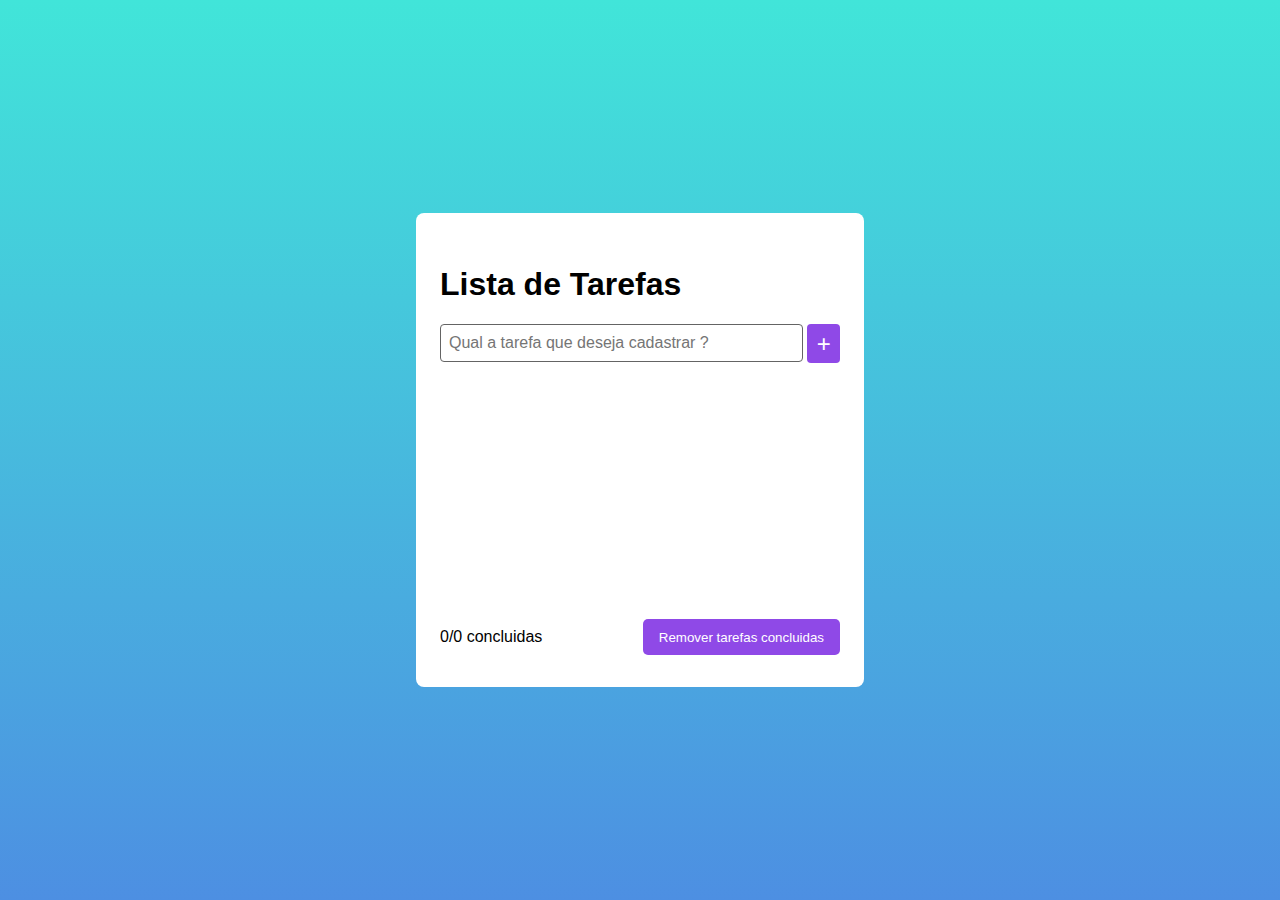
==== exemplo/index.html @ 4a66501f "comeco" ====
<!DOCTYPE html>
<html lang="en">
<head>
    <meta charset="UTF-8">
    <meta name="viewport" content="width=device-width, initial-scale=1.0">
    <title>Lista de tarefas</title>
    <link rel="stylesheet" href="style.css">
    <script src="./index.js"></script>
</head>
<body>
    <main>
        <h1>Lista de Tarefas</h1>
        <section id="create-todo-section">
            <form id="create-todo-form">
                <input 
                    type="text" 
                    id="description"
                    name="description"
                    class="input-description"
                    aria-label="Qual a tarefa que deseja cadastrar ?"
                    placeholder="Qual a tarefa que deseja cadastrar ?"
                    />
                    <button type="submit" id="save-task" aria-label="Cadastrar tarefa" class="add-task-btn">+</button>
            </form>

        </section>
        <section class="todo-list-section">
            <ul id="todo-list"></ul>
        </section>
        <footer id="todo-footer">
            <button onclick="removeDoneTasks()" class="remove-done-tasks-btn">
                Remover tarefas concluidas
            </button>
        </footer>
    </main>
</body>
</html>
---- exemplo/style.css ----
html{
    width: 100%;
    height: 100%;
    box-sizing: border-box;
    font-size: 10px;
    font-family: sans-serif;
}
body{
    width: 100%;
    height: 100%;
    background: linear-gradient(#41e5d9, #4d8fe2);
    margin: 0;
    display: flex;
    justify-content: center;
    align-items: center;
}

h1{
    font-size: 3.2rem;
    margin: 0 0 1,6rem;
}
main{
    width: 100%;
    max-width: 40rem;
    background: #fff;
    border-radius: .8rem;
    padding: 3.2rem 2.4rem;
}

.todo-list-section{
    margin: 0.8rem 0 1.6rem;
    min-height: 5rem;

    & > ul {

        padding-inline-start: 0rem;
        height: 23rem;
        overflow: auto;

    }
    & > ul > li {
 
        list-style-type: none;
        padding: 0.8rem 1.6rem;
        font-size: 1.6rem;
        background-color: #efefef;
        display: flex;
        justify-content: space-between;
        position: relative;
        margin-bottom: .8rem;

}
& > ul > li:last-child{
    margin-bottom: 0;
}
& > ul > li > button{
    width: 2.4rem;
    height: 2.4rem;
    background-color: #e64c3c;
    color: #fff;
    border: none;
    border-radius: .4rem;
    cursor: pointer;
    
    &:hover{
        
        background: #da5c3e;
       
    }
}

}

.checkbox-label-container{
    display: flex;
    align-items: center;
    justify-content: center;

    & > label{
        cursor: pointer;
    }
    & > input{
        margin-right: 0.8rem;
        cursor: pointer;

    }    
}
#create-todo-form{
    font-size: 1.6rem;
    display: flex;
    flex-direction: row;
    width: 100%;
}
.input-description{
    height: 2rem;
    width: 100%;
    font-size: 1.6rem;
    border-radius: .4rem;
    margin-right: .4rem;
    outline: 0;
    border: 1px solid #646464;
    padding: .8rem;

    &:focus {
        border: 1px #5eb7f6;
        
    }
}
.add-task-btn{
    
    box-sizing: border-box;
    height: 3.9rem;
    width: 3.6rem;
    color: #fff;
    background: #8f49e7;
    border: none;
    border-radius: .4rem;
    font-size: 2.4rem;
    cursor: pointer;

    &:hover{
        opacity: .8;
    }
}


.add-task-btn:disabled {
    
    background-color: #d9d9d9;
    cursor:  not-allowed;


    &:hover{
        opacity: .8;
    }

}


.remove-done-tasks-btn{
    box-sizing: border-box;
    height: 3.6rem;
    color: #fff;
    background: #8f49e7;
    border: none;
    border-radius: .5rem;
    cursor: pointer;
    padding: 0 1.6rem;

    &:hover{
        opacity: .8;
    }

}

footer{
    width: 100%;
    display: flex;
    flex-direction: row-reverse;
    justify-content: space-between;
    font-size: 1.6rem;
    align-items: center;
}
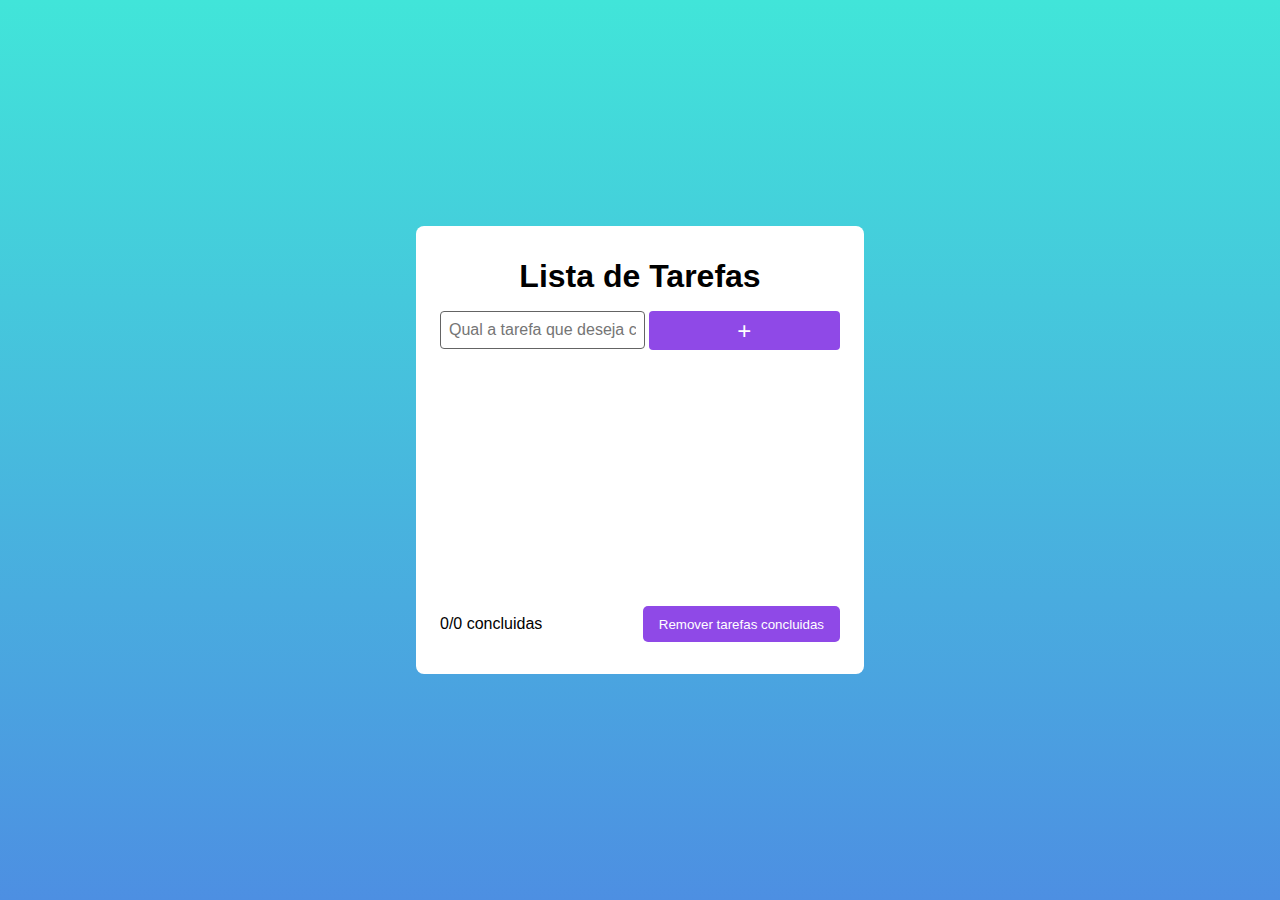
==== commit adf0bfad: "responsivo" ====
--- a/exemplo/index.html
+++ b/exemplo/index.html
@@ -9,8 +9,8 @@
 </head>
 <body>
     <main>
-        <h1>Lista de Tarefas</h1>
-        <section id="create-todo-section">
+        <h1 style="text-align: center;">Lista de Tarefas</h1>
+        <section id="create-todo-section" style="text-align: center;">
             <form id="create-todo-form">
                 <input 
                     type="text" 
@@ -19,12 +19,13 @@
                     class="input-description"
                     aria-label="Qual a tarefa que deseja cadastrar ?"
                     placeholder="Qual a tarefa que deseja cadastrar ?"
+                    style="width: 80%;"
                     />
-                    <button type="submit" id="save-task" aria-label="Cadastrar tarefa" class="add-task-btn">+</button>
+                    <button type="submit" id="save-task" aria-label="Cadastrar tarefa" class="add-task-btn" style="width: 80%;">+</button>
             </form>
 
         </section>
-        <section class="todo-list-section">
+        <section class="todo-list-section" style="max-width: 100%;">
             <ul id="todo-list"></ul>
         </section>
         <footer id="todo-footer">
--- a/exemplo/style.css
+++ b/exemplo/style.css
@@ -1,11 +1,12 @@
-html{
+html {
     width: 100%;
     height: 100%;
     box-sizing: border-box;
     font-size: 10px;
     font-family: sans-serif;
 }
-body{
+
+body {
     width: 100%;
     height: 100%;
     background: linear-gradient(#41e5d9, #4d8fe2);
@@ -15,11 +16,12 @@
     align-items: center;
 }
 
-h1{
+h1 {
     font-size: 3.2rem;
-    margin: 0 0 1,6rem;
+    margin: 0 0 1.6rem;
 }
-main{
+
+main {
     width: 100%;
     max-width: 40rem;
     background: #fff;
@@ -27,33 +29,33 @@
     padding: 3.2rem 2.4rem;
 }
 
-.todo-list-section{
+.todo-list-section {
     margin: 0.8rem 0 1.6rem;
     min-height: 5rem;
+}
 
-    & > ul {
+.todo-list-section > ul {
+    padding-inline-start: 0rem;
+    height: 23rem;
+    overflow: auto;
+}
 
-        padding-inline-start: 0rem;
-        height: 23rem;
-        overflow: auto;
+.todo-list-section > ul > li {
+    list-style-type: none;
+    padding: 0.8rem 1.6rem;
+    font-size: 1.6rem;
+    background-color: #efefef;
+    display: flex;
+    justify-content: space-between;
+    position: relative;
+    margin-bottom: .8rem;
+}
 
-    }
-    & > ul > li {
- 
-        list-style-type: none;
-        padding: 0.8rem 1.6rem;
-        font-size: 1.6rem;
-        background-color: #efefef;
-        display: flex;
-        justify-content: space-between;
-        position: relative;
-        margin-bottom: .8rem;
-
-}
-& > ul > li:last-child{
+.todo-list-section > ul > li:last-child {
     margin-bottom: 0;
 }
-& > ul > li > button{
+
+.todo-list-section > ul > li > button {
     width: 2.4rem;
     height: 2.4rem;
     background-color: #e64c3c;
@@ -61,37 +63,31 @@
     border: none;
     border-radius: .4rem;
     cursor: pointer;
-    
-    &:hover{
-        
-        background: #da5c3e;
-       
-    }
 }
 
-}
-
-.checkbox-label-container{
+.checkbox-label-container {
     display: flex;
     align-items: center;
     justify-content: center;
+}
 
-    & > label{
-        cursor: pointer;
-    }
-    & > input{
-        margin-right: 0.8rem;
-        cursor: pointer;
+.checkbox-label-container > label {
+    cursor: pointer;
+}
 
-    }    
+.checkbox-label-container > input {
+    margin-right: 0.8rem;
+    cursor: pointer;
 }
-#create-todo-form{
+
+#create-todo-form {
     font-size: 1.6rem;
     display: flex;
     flex-direction: row;
     width: 100%;
 }
-.input-description{
+
+.input-description {
     height: 2rem;
     width: 100%;
     font-size: 1.6rem;
@@ -100,14 +96,9 @@
     outline: 0;
     border: 1px solid #646464;
     padding: .8rem;
+}
 
-    &:focus {
-        border: 1px #5eb7f6;
-        
-    }
-}
-.add-task-btn{
-    
+.add-task-btn {
     box-sizing: border-box;
     height: 3.9rem;
     width: 3.6rem;
@@ -117,27 +108,14 @@
     border-radius: .4rem;
     font-size: 2.4rem;
     cursor: pointer;
-
-    &:hover{
-        opacity: .8;
-    }
 }
 
-
 .add-task-btn:disabled {
-    
     background-color: #d9d9d9;
-    cursor:  not-allowed;
-
-
-    &:hover{
-        opacity: .8;
-    }
-
+    cursor: not-allowed;
 }
 
-
-.remove-done-tasks-btn{
+.remove-done-tasks-btn {
     box-sizing: border-box;
     height: 3.6rem;
     color: #fff;
@@ -146,18 +124,36 @@
     border-radius: .5rem;
     cursor: pointer;
     padding: 0 1.6rem;
-
-    &:hover{
-        opacity: .8;
-    }
-
 }
 
-footer{
+footer {
     width: 100%;
     display: flex;
     flex-direction: row-reverse;
     justify-content: space-between;
     font-size: 1.6rem;
     align-items: center;
-}+}
+
+@media screen and (max-width: 680px) {
+    footer {
+        flex-direction: column;
+        align-items: center;
+        background-color: #da5c3e;
+    }
+
+    #create-todo-form {
+        display: flex;
+        flex-direction: column;
+        width: 100%;
+        align-items: center;      
+    }   
+
+    .input-description {
+        margin-bottom: .8rem;
+    }
+
+    .checkbox-label-container li {
+        background-color: #41e5d9;
+    }   
+}
